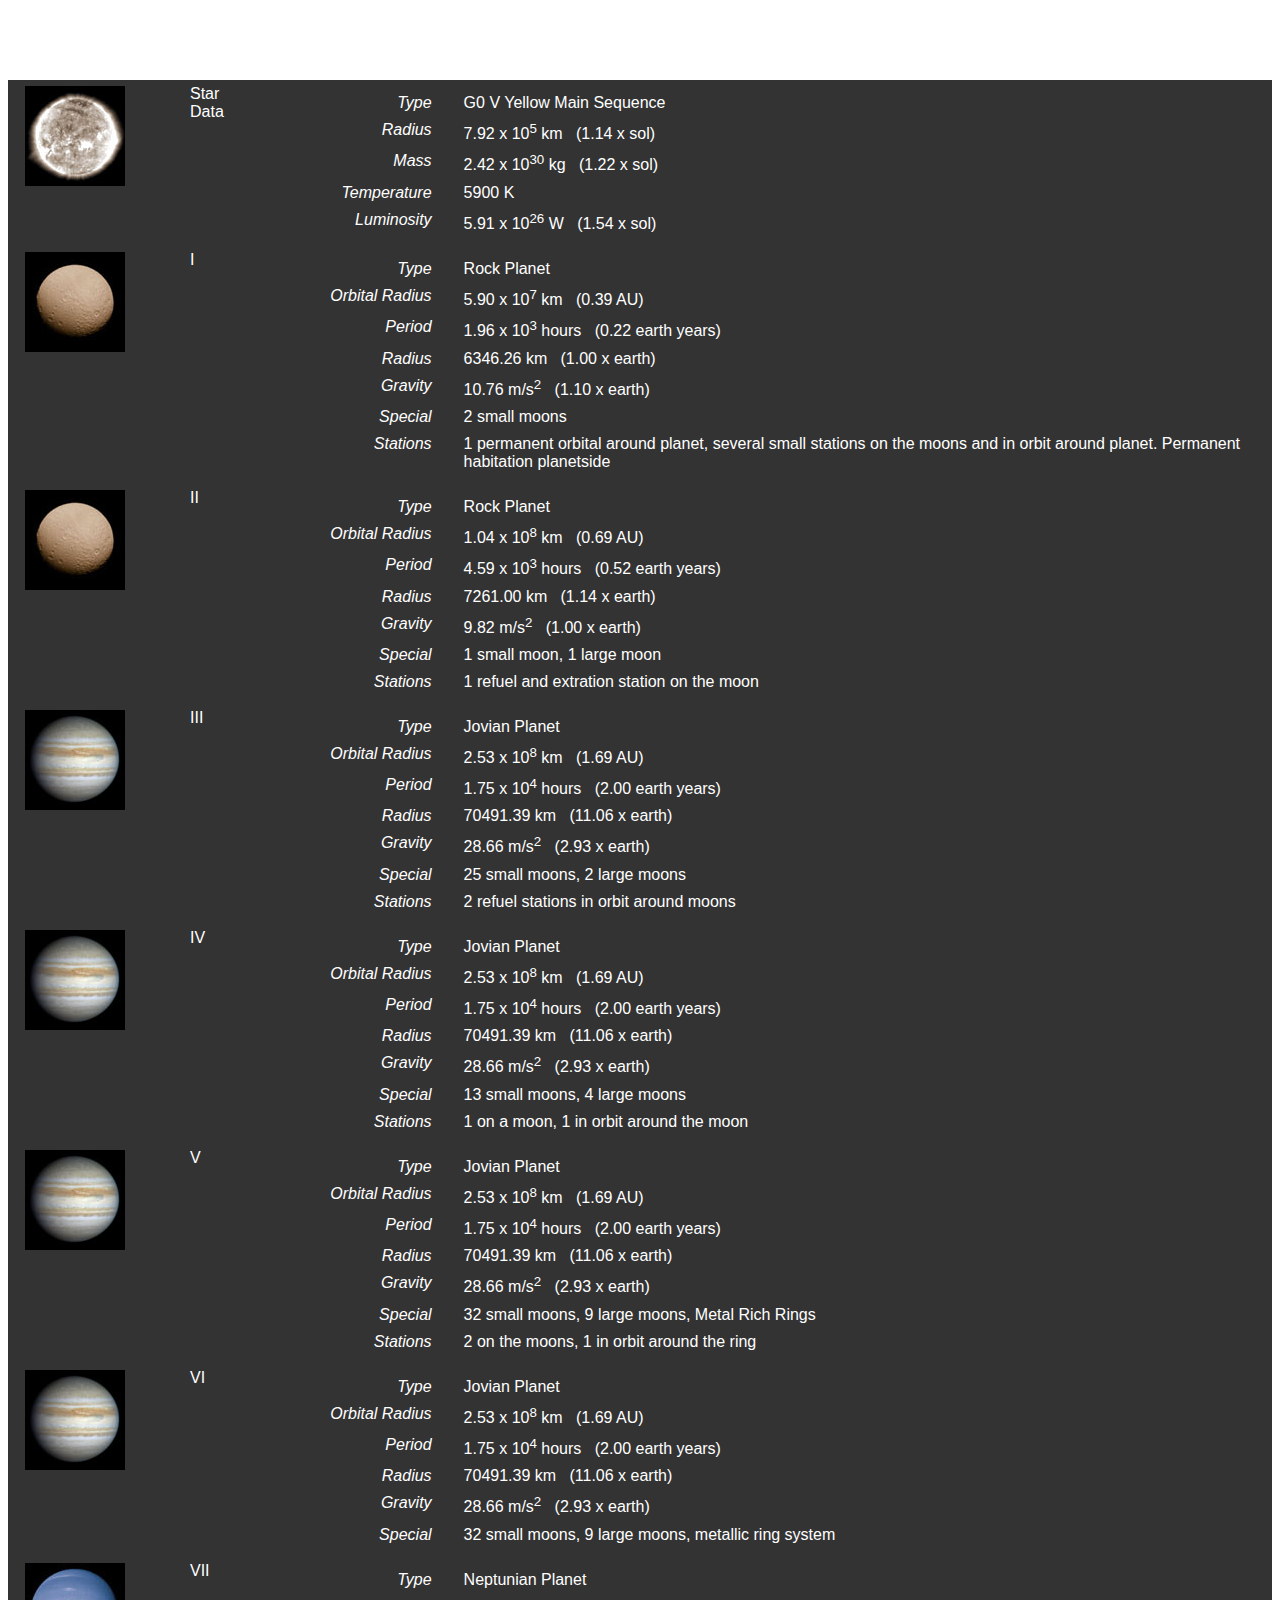
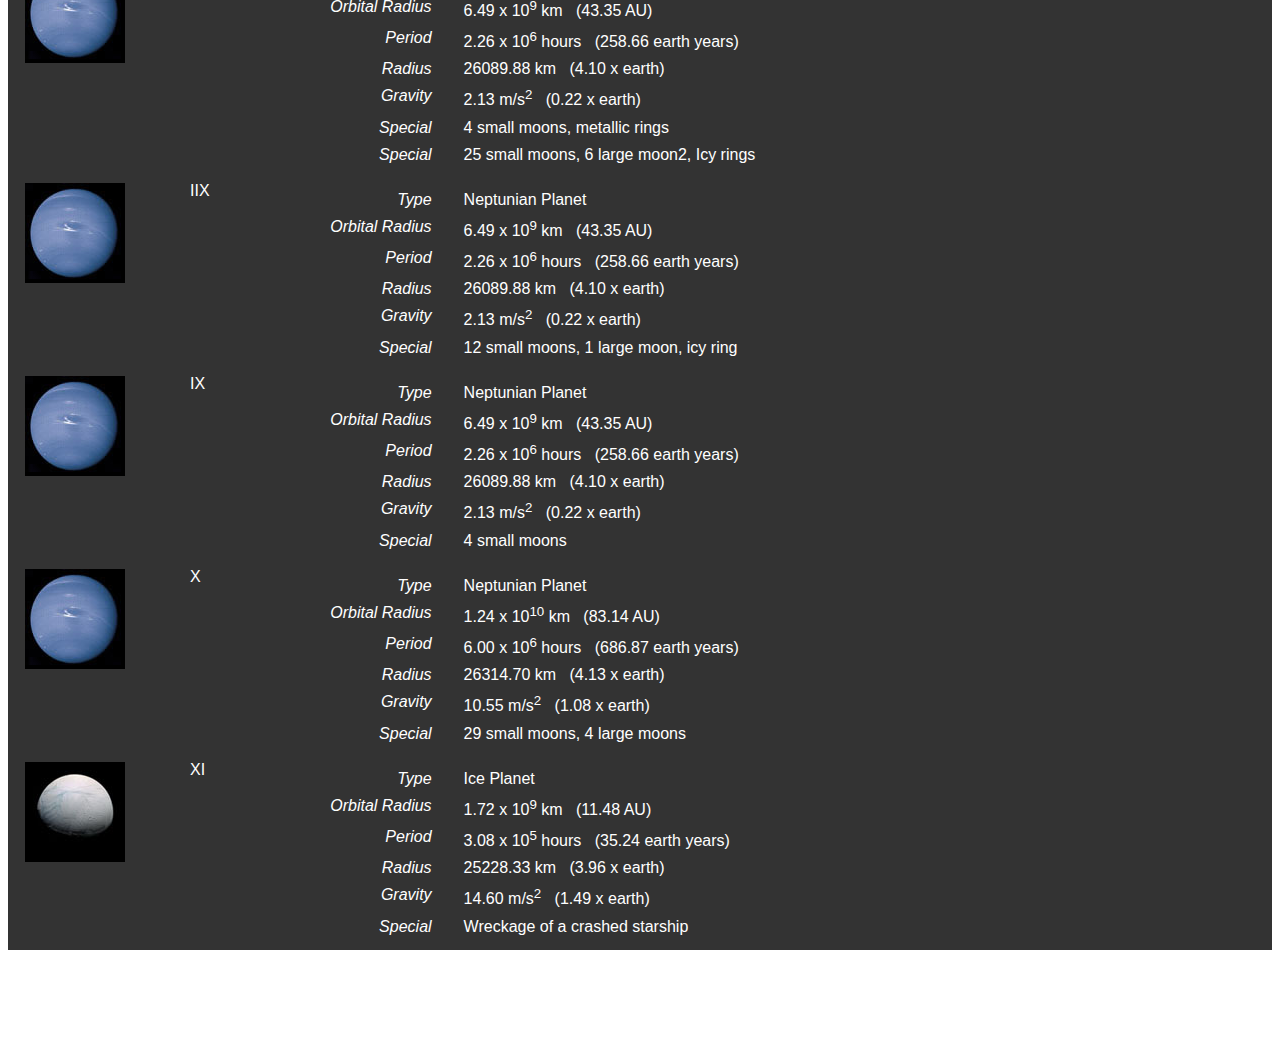
==== Mu Anae.htm @ d60c14b1 "Mu Anae System" ====
<!DOCTYPE html>
<!-- saved from url=(0044)https://donjon.bin.sh/scifi/system/index.cgi -->
<html lang="en" nighteye="disabled">
<!-- - - - - - - - - - - - - - - - - - - - - - - - - - - - - - - - - - - -->
<!-- code copyright (c) 2009-2018 drow <drow@bin.sh>                     -->
<!-- https://twitter.com/donjon_bin_sh                                   -->
<!-- - - - - - - - - - - - - - - - - - - - - - - - - - - - - - - - - - - -->

<head>
    <meta http-equiv="Content-Type" content="text/html; charset=UTF-8">
    <title>donjon; Mu Anae</title>
    <link rel="shortcut icon" type="image/vnd.microsoft.icon" href="https://donjon.bin.sh/skin/images/donjon.ico">
    <link rel="stylesheet" type="text/css" media="all" href="./donjon; Mu Anae_files/common.css">
    <link rel="stylesheet" type="text/css" media="all" href="./donjon; Mu Anae_files/css">
    <link rel="stylesheet" type="text/css" media="all" href="./donjon; Mu Anae_files/stats.css">
    <link rel="stylesheet" type="text/css" media="screen" href="./donjon; Mu Anae_files/space.css">
    <link rel="stylesheet" type="text/css" media="screen" href="./donjon; Mu Anae_files/stats_rev.css">
    <script type="text/javascript" src="./donjon; Mu Anae_files/prototype.js"></script>
</head>

<body>
    <!-- BEGIN OF CONTENT -->
    <h1>Mu Anae</h1>
    <table class="stats">
        <tbody>
            <tr class="section">
                <td class="icon"><img src="./donjon; Mu Anae_files/G.jpg" alt=""></td>
                <td class="icon"></td>
                <td class="section_title">Star Data</td>
                <td>
                    <table class="section">
                        <tbody>
                            <tr>
                                <td class="detail">Type</td>
                                <td class="value">G0 V Yellow Main Sequence</td>
                            </tr>
                            <tr>
                                <td class="detail">Radius</td>
                                <td class="value">7.92 x 10<sup>5</sup> km &nbsp; (1.14 x sol)</td>
                            </tr>
                            <tr>
                                <td class="detail">Mass</td>
                                <td class="value">2.42 x 10<sup>30</sup> kg &nbsp; (1.22 x sol)</td>
                            </tr>
                            <tr>
                                <td class="detail">Temperature</td>
                                <td class="value">5900 K</td>
                            </tr>
                            <tr>
                                <td class="detail">Luminosity</td>
                                <td class="value">5.91 x 10<sup>26</sup> W &nbsp; (1.54 x sol)</td>
                            </tr>
                        </tbody>
                    </table>
                </td>
            </tr>
            <tr class="section">
                <td class="icon"><img src="./donjon; Mu Anae_files/tethys.jpg" alt=""></td>
                <td class="icon"></td>
                <td class="section_title">I</td>
                <td>
                    <table class="section">
                        <tbody>
                            <tr>
                                <td class="detail">Type</td>
                                <td class="value">Rock Planet</td>
                            </tr>
                            <tr>
                                <td class="detail">Orbital Radius</td>
                                <td class="value">5.90 x 10<sup>7</sup> km &nbsp; (0.39 AU)</td>
                            </tr>
                            <tr>
                                <td class="detail">Period</td>
                                <td class="value">1.96 x 10<sup>3</sup> hours &nbsp; (0.22 earth years)</td>
                            </tr>
                            <tr>
                                <td class="detail">Radius</td>
                                <td class="value">6346.26 km &nbsp; (1.00 x earth)</td>
                            </tr>
                            <tr>
                                <td class="detail">Gravity</td>
                                <td class="value">10.76 m/s<sup>2</sup> &nbsp; (1.10 x earth)</td>
                            </tr>
                            <tr>
                                <td class="detail">Special</td>
                                <td class="value">2 small moons</td>
                            </tr>
                            <tr>
                                <td class="detail">Stations</td>
                                <td class="value">1 permanent orbital around planet, several small stations on the moons and in orbit around planet. Permanent habitation planetside</td>
                            </tr>
                        </tbody>
                    </table>
                </td>
            </tr>
            <tr class="section">
                <td class="icon"><img src="./donjon; Mu Anae_files/tethys.jpg" alt=""></td>
                <td class="icon"></td>
                <td class="section_title">II</td>
                <td>
                    <table class="section">
                        <tbody>
                            <tr>
                                <td class="detail">Type</td>
                                <td class="value">Rock Planet</td>
                            </tr>
                            <tr>
                                <td class="detail">Orbital Radius</td>
                                <td class="value">1.04 x 10<sup>8</sup> km &nbsp; (0.69 AU)</td>
                            </tr>
                            <tr>
                                <td class="detail">Period</td>
                                <td class="value">4.59 x 10<sup>3</sup> hours &nbsp; (0.52 earth years)</td>
                            </tr>
                            <tr>
                                <td class="detail">Radius</td>
                                <td class="value">7261.00 km &nbsp; (1.14 x earth)</td>
                            </tr>
                            <tr>
                                <td class="detail">Gravity</td>
                                <td class="value">9.82 m/s<sup>2</sup> &nbsp; (1.00 x earth)</td>
                            </tr>
                            <tr>
                                <td class="detail">Special</td>
                                <td class="value">1 small moon, 1 large moon</td>
                            </tr>
                            <tr>
                                <td class="detail">Stations</td>
                                <td class="value">1 refuel and extration station on the moon</td>
                            </tr>
                        </tbody>
                    </table>
                </td>
            </tr>

            <tr class="section">
                <td class="icon"><img src="./donjon; Mu Anae_files/jupiter.jpg" alt=""></td>
                <td class="icon"></td>
                <td class="section_title">III</td>
                <td>
                    <table class="section">
                        <tbody>
                            <tr>
                                <td class="detail">Type</td>
                                <td class="value">Jovian Planet</td>
                            </tr>
                            <tr>
                                <td class="detail">Orbital Radius</td>
                                <td class="value">2.53 x 10<sup>8</sup> km &nbsp; (1.69 AU)</td>
                            </tr>
                            <tr>
                                <td class="detail">Period</td>
                                <td class="value">1.75 x 10<sup>4</sup> hours &nbsp; (2.00 earth years)</td>
                            </tr>
                            <tr>
                                <td class="detail">Radius</td>
                                <td class="value">70491.39 km &nbsp; (11.06 x earth)</td>
                            </tr>
                            <tr>
                                <td class="detail">Gravity</td>
                                <td class="value">28.66 m/s<sup>2</sup> &nbsp; (2.93 x earth)</td>
                            </tr>
                            <tr>
                                <td class="detail">Special</td>
                                <td class="value">25 small moons, 2 large moons</td>
                            </tr>
                            <tr>
                                <td class="detail">Stations</td>
                                <td class="value">2 refuel stations in orbit around moons</td>
                            </tr>
                        </tbody>
                    </table>
                </td>
            </tr>
                        <tr class="section">
                <td class="icon"><img src="./donjon; Mu Anae_files/jupiter.jpg" alt=""></td>
                <td class="icon"></td>
                <td class="section_title">IV</td>
                <td>
                    <table class="section">
                        <tbody>
                            <tr>
                                <td class="detail">Type</td>
                                <td class="value">Jovian Planet</td>
                            </tr>
                            <tr>
                                <td class="detail">Orbital Radius</td>
                                <td class="value">2.53 x 10<sup>8</sup> km &nbsp; (1.69 AU)</td>
                            </tr>
                            <tr>
                                <td class="detail">Period</td>
                                <td class="value">1.75 x 10<sup>4</sup> hours &nbsp; (2.00 earth years)</td>
                            </tr>
                            <tr>
                                <td class="detail">Radius</td>
                                <td class="value">70491.39 km &nbsp; (11.06 x earth)</td>
                            </tr>
                            <tr>
                                <td class="detail">Gravity</td>
                                <td class="value">28.66 m/s<sup>2</sup> &nbsp; (2.93 x earth)</td>
                            </tr>
                            <tr>
                                <td class="detail">Special</td>
                                <td class="value">13 small moons, 4 large moons</td>
                            </tr>
                            <tr>
                                <td class="detail">Stations</td>
                                <td class="value">1 on a moon, 1 in orbit around the moon</td>
                            </tr>
                        </tbody>
                    </table>
                </td>
            </tr>
                        <tr class="section">
                <td class="icon"><img src="./donjon; Mu Anae_files/jupiter.jpg" alt=""></td>
                <td class="icon"></td>
                <td class="section_title">V</td>
                <td>
                    <table class="section">
                        <tbody>
                            <tr>
                                <td class="detail">Type</td>
                                <td class="value">Jovian Planet</td>
                            </tr>
                            <tr>
                                <td class="detail">Orbital Radius</td>
                                <td class="value">2.53 x 10<sup>8</sup> km &nbsp; (1.69 AU)</td>
                            </tr>
                            <tr>
                                <td class="detail">Period</td>
                                <td class="value">1.75 x 10<sup>4</sup> hours &nbsp; (2.00 earth years)</td>
                            </tr>
                            <tr>
                                <td class="detail">Radius</td>
                                <td class="value">70491.39 km &nbsp; (11.06 x earth)</td>
                            </tr>
                            <tr>
                                <td class="detail">Gravity</td>
                                <td class="value">28.66 m/s<sup>2</sup> &nbsp; (2.93 x earth)</td>
                            </tr>
                            <tr>
                                <td class="detail">Special</td>
                                <td class="value">32 small moons, 9 large moons, Metal Rich Rings</td>
                            </tr>
                            <tr>
                                <td class="detail">Stations</td>
                                <td class="value">2 on the moons, 1 in orbit around the ring</td>
                            </tr>
                        </tbody>
                    </table>
                </td>
            </tr>
                        <tr class="section">
                <td class="icon"><img src="./donjon; Mu Anae_files/jupiter.jpg" alt=""></td>
                <td class="icon"></td>
                <td class="section_title">VI</td>
                <td>
                    <table class="section">
                        <tbody>
                            <tr>
                                <td class="detail">Type</td>
                                <td class="value">Jovian Planet</td>
                            </tr>
                            <tr>
                                <td class="detail">Orbital Radius</td>
                                <td class="value">2.53 x 10<sup>8</sup> km &nbsp; (1.69 AU)</td>
                            </tr>
                            <tr>
                                <td class="detail">Period</td>
                                <td class="value">1.75 x 10<sup>4</sup> hours &nbsp; (2.00 earth years)</td>
                            </tr>
                            <tr>
                                <td class="detail">Radius</td>
                                <td class="value">70491.39 km &nbsp; (11.06 x earth)</td>
                            </tr>
                            <tr>
                                <td class="detail">Gravity</td>
                                <td class="value">28.66 m/s<sup>2</sup> &nbsp; (2.93 x earth)</td>
                            </tr>
                            <tr>
                                <td class="detail">Special</td>
                                <td class="value">32 small moons, 9 large moons, metallic ring system</td>
                            </tr>
                        </tbody>
                    </table>
                </td>
            </tr>
            <tr class="section">
                <td class="icon"><img src="./donjon; Mu Anae_files/neptune.jpg" alt=""></td>
                <td class="icon"></td>
                <td class="section_title">VII</td>
                <td>
                    <table class="section">
                        <tbody>
                            <tr>
                                <td class="detail">Type</td>
                                <td class="value">Neptunian Planet</td>
                            </tr>
                            <tr>
                                <td class="detail">Orbital Radius</td>
                                <td class="value">6.49 x 10<sup>9</sup> km &nbsp; (43.35 AU)</td>
                            </tr>
                            <tr>
                                <td class="detail">Period</td>
                                <td class="value">2.26 x 10<sup>6</sup> hours &nbsp; (258.66 earth years)</td>
                            </tr>
                            <tr>
                                <td class="detail">Radius</td>
                                <td class="value">26089.88 km &nbsp; (4.10 x earth)</td>
                            </tr>
                            <tr>
                                <td class="detail">Gravity</td>
                                <td class="value">2.13 m/s<sup>2</sup> &nbsp; (0.22 x earth)</td>
                            </tr>
                            <tr>
                                <td class="detail">Special</td>
                                <td class="value">4 small moons, metallic rings</td>
                            </tr>
                            <tr>
                                <td class="detail">Special</td>
                                <td class="value">25 small moons, 6 large moon2, Icy rings</td>
                            </tr>
                        </tbody>
                    </table>
                </td>
            </tr>
            <tr class="section">
                <td class="icon"><img src="./donjon; Mu Anae_files/neptune.jpg" alt=""></td>
                <td class="icon"></td>
                <td class="section_title">IIX</td>
                <td>
                    <table class="section">
                        <tbody>
                            <tr>
                                <td class="detail">Type</td>
                                <td class="value">Neptunian Planet</td>
                            </tr>
                            <tr>
                                <td class="detail">Orbital Radius</td>
                                <td class="value">6.49 x 10<sup>9</sup> km &nbsp; (43.35 AU)</td>
                            </tr>
                            <tr>
                                <td class="detail">Period</td>
                                <td class="value">2.26 x 10<sup>6</sup> hours &nbsp; (258.66 earth years)</td>
                            </tr>
                            <tr>
                                <td class="detail">Radius</td>
                                <td class="value">26089.88 km &nbsp; (4.10 x earth)</td>
                            </tr>
                            <tr>
                                <td class="detail">Gravity</td>
                                <td class="value">2.13 m/s<sup>2</sup> &nbsp; (0.22 x earth)</td>
                            </tr>
                            <tr>
                                <td class="detail">Special</td>
                                <td class="value">12 small moons, 1 large moon, icy ring</td>
                            </tr>
                        </tbody>
                    </table>
                </td>
            </tr>

            <tr class="section">
                <td class="icon"><img src="./donjon; Mu Anae_files/neptune.jpg" alt=""></td>
                <td class="icon"></td>
                <td class="section_title">IX</td>
                <td>
                    <table class="section">
                        <tbody>
                            <tr>
                                <td class="detail">Type</td>
                                <td class="value">Neptunian Planet</td>
                            </tr>
                            <tr>
                                <td class="detail">Orbital Radius</td>
                                <td class="value">6.49 x 10<sup>9</sup> km &nbsp; (43.35 AU)</td>
                            </tr>
                            <tr>
                                <td class="detail">Period</td>
                                <td class="value">2.26 x 10<sup>6</sup> hours &nbsp; (258.66 earth years)</td>
                            </tr>
                            <tr>
                                <td class="detail">Radius</td>
                                <td class="value">26089.88 km &nbsp; (4.10 x earth)</td>
                            </tr>
                            <tr>
                                <td class="detail">Gravity</td>
                                <td class="value">2.13 m/s<sup>2</sup> &nbsp; (0.22 x earth)</td>
                            </tr>
                            <tr>
                                <td class="detail">Special</td>
                                <td class="value">4 small moons</td>
                            </tr>
                        </tbody>
                    </table>
                </td>
            </tr>
            <tr class="section">
                <td class="icon"><img src="./donjon; Mu Anae_files/neptune.jpg" alt=""></td>
                <td class="icon"></td>
                <td class="section_title">X</td>
                <td>
                    <table class="section">
                        <tbody>
                            <tr>
                                <td class="detail">Type</td>
                                <td class="value">Neptunian Planet</td>
                            </tr>
                            <tr>
                                <td class="detail">Orbital Radius</td>
                                <td class="value">1.24 x 10<sup>10</sup> km &nbsp; (83.14 AU)</td>
                            </tr>
                            <tr>
                                <td class="detail">Period</td>
                                <td class="value">6.00 x 10<sup>6</sup> hours &nbsp; (686.87 earth years)</td>
                            </tr>
                            <tr>
                                <td class="detail">Radius</td>
                                <td class="value">26314.70 km &nbsp; (4.13 x earth)</td>
                            </tr>
                            <tr>
                                <td class="detail">Gravity</td>
                                <td class="value">10.55 m/s<sup>2</sup> &nbsp; (1.08 x earth)</td>
                            </tr>
                            <tr>
                                <td class="detail">Special</td>
                                <td class="value">29 small moons, 4 large moons</td>
                            </tr>
                        </tbody>
                    </table>
                </td>
            </tr>
            <tr class="section">
                <td class="icon"><img src="./donjon; Mu Anae_files/enceladus.jpg" alt=""></td>
                <td class="icon"></td>
                <td class="section_title">XI</td>
                <td>
                    <table class="section">
                        <tbody>
                            <tr>
                                <td class="detail">Type</td>
                                <td class="value">Ice Planet</td>
                            </tr>
                            <tr>
                                <td class="detail">Orbital Radius</td>
                                <td class="value">1.72 x 10<sup>9</sup> km &nbsp; (11.48 AU)</td>
                            </tr>
                            <tr>
                                <td class="detail">Period</td>
                                <td class="value">3.08 x 10<sup>5</sup> hours &nbsp; (35.24 earth years)</td>
                            </tr>
                            <tr>
                                <td class="detail">Radius</td>
                                <td class="value">25228.33 km &nbsp; (3.96 x earth)</td>
                            </tr>
                            <tr>
                                <td class="detail">Gravity</td>
                                <td class="value">14.60 m/s<sup>2</sup> &nbsp; (1.49 x earth)</td>
                            </tr>
                            <tr>
                                <td class="detail">Special</td>
                                <td class="value">Wreckage of a crashed starship</td>
                            </tr>
                        </tbody>
                    </table>
                </td>
            </tr>
        </tbody>
    </table> <!-- END OF CONTENT -->
    <div class="footnotes">
        <p>Star System Generator by drow
            <br>http://donjon.bin.sh/</p>
    </div>
</body>

</html>
---- donjon; Mu Anae_files/common.css ----
/* * * * * * * * * * * * * * * * * * * * * * * * * * * * * * * * * * * * * */
/* common.css
 *
 * copyright (c) 2006-2019 drow <drow@bin.sh>
 * all rights reserved.
*/

/* * * * * * * * * * * * * * * * * * * * * * * * * * * * * * * * * * * * * */
/* font-family */

  body { font-family: 'Asul', sans-serif; }
  textarea { font-family: 'Asul', sans-serif; font-size: 14px; }

/* * * * * * * * * * * * * * * * * * * * * * * * * * * * * * * * * * * * * */
/* content */

  h1 { text-align: center; }
  table { border-collapse: collapse; }

  .center { text-align: center; }
  table.center { margin: 0px auto; }

  optgroup { margin: 1ex 1em;
    font-style: normal; font-weight: normal; color: #808080; }
  optgroup option { color: #000000; }

  div.footnotes { margin-top: 6ex; text-align: center; }

/* * * * * * * * * * * * * * * * * * * * * * * * * * * * * * * * * * * * * */
---- donjon; Mu Anae_files/stats.css ----
/* * * * * * * * * * * * * * * * * * * * * * * * * * * * * * * * * * * * * */
/* stats.css
 *
 * copyright (c) 2006-2011 drow <drow@bin.sh>
 * all rights reserved.
*/

/* * * * * * * * * * * * * * * * * * * * * * * * * * * * * * * * * * * * * */
/* stat block */

table.stats { margin: 2ex auto;
  border: none; border-top: 1px solid; border-color: #cccccc; }
table.stats table { width: 100%; margin: 4px;
  border: none; border-top: 1px solid; border-color: #cccccc; }
table.stats tr:hover td { background: #dedede; }
table.stats tr.empty:hover td { background: none; }
table.stats tr:hover ol li:hover { background: #ffffff; }
table.stats tr:hover table tr:hover td { background: #ffffff; }
table.stats tr:hover table tr.empty:hover td { background: none; }
table.stats tr:hover table tr:hover ol li:hover { background: #dedede; }

table.stats th { padding: 1ex 1em; background: #000000; color: #ffffff; }
table.stats td { padding: 4px 1em;
  border: none; border-bottom: 1px solid; border-color: #cccccc;
  vertical-align: top; }
table.stats td.icon img { border: 1px solid; border-color: #cccccc; }
table.stats td.section { width: 8em; padding-top: 8px;
  text-align: right; white-space: nowrap;
  font-size: larger; font-weight: bold; }
table.stats td.detail { width: 8em;
  text-align: right; white-space: nowrap; font-style: italic; }
table.stats td.key { width: 8em;
  text-align: right; white-space: nowrap; font-weight: bold; }

table.stats td.value { vertical-align: bottom; }
table.stats td.value p { margin: 0px; margin-top: 1ex; }
table.stats td.value p.icon { padding-left: 2em; text-indent: -2em; }
table.stats td.value ol { margin: 0px 0px 2ex 2em; padding: 0px; }
table.stats td.value ol li { margin: 0px; padding: 2px 0.5em; }
table.stats td.value hr { margin: 1ex 0em;
  border: none; border-top: 1px solid; border-color: #cccccc; }

@media print {
  a { color: black; text-decoration: none; }
}

/* * * * * * * * * * * * * * * * * * * * * * * * * * * * * * * * * * * * * */
---- donjon; Mu Anae_files/space.css ----
/* * * * * * * * * * * * * * * * * * * * * * * * * * * * * * * * * * * * * */
/* space.css
 *
 * copyright (c) 2006-2009 drow <drow@bin.sh>
 * all rights reserved.
*/

/* * * * * * * * * * * * * * * * * * * * * * * * * * * * * * * * * * * * * */
/* content */

body { background-image: url('https://donjon.bin.sh/style/space.gif');
       color: #FFFFFF; }
a { color: #FFFFFF; }

/* * * * * * * * * * * * * * * * * * * * * * * * * * * * * * * * * * * * * */
---- donjon; Mu Anae_files/stats_rev.css ----
/* * * * * * * * * * * * * * * * * * * * * * * * * * * * * * * * * * * * * */
/* stats_rev.css
 *
 * copyright (c) 2006-2011 drow <drow@bin.sh>
 * all rights reserved.
*/

/* * * * * * * * * * * * * * * * * * * * * * * * * * * * * * * * * * * * * */
/* stat block */

table.stats { border-color: #333333;
  background: rgba(0,0,0,0.8); }
table.stats table { border-color: #333333; }
table.stats tr:hover td { background: #222222; }
table.stats tr:hover ol li:hover { background: #000000; }
table.stats tr:hover table tr:hover td { background: #000000; }
table.stats tr:hover table tr:hover ol li:hover { background: #222222; }
table.stats td { border-color: #333333; }
table.stats td.icon img { border-color: #333333; }
table.stats td.value hr { border-color: #CCCCCC; }

/* * * * * * * * * * * * * * * * * * * * * * * * * * * * * * * * * * * * * */
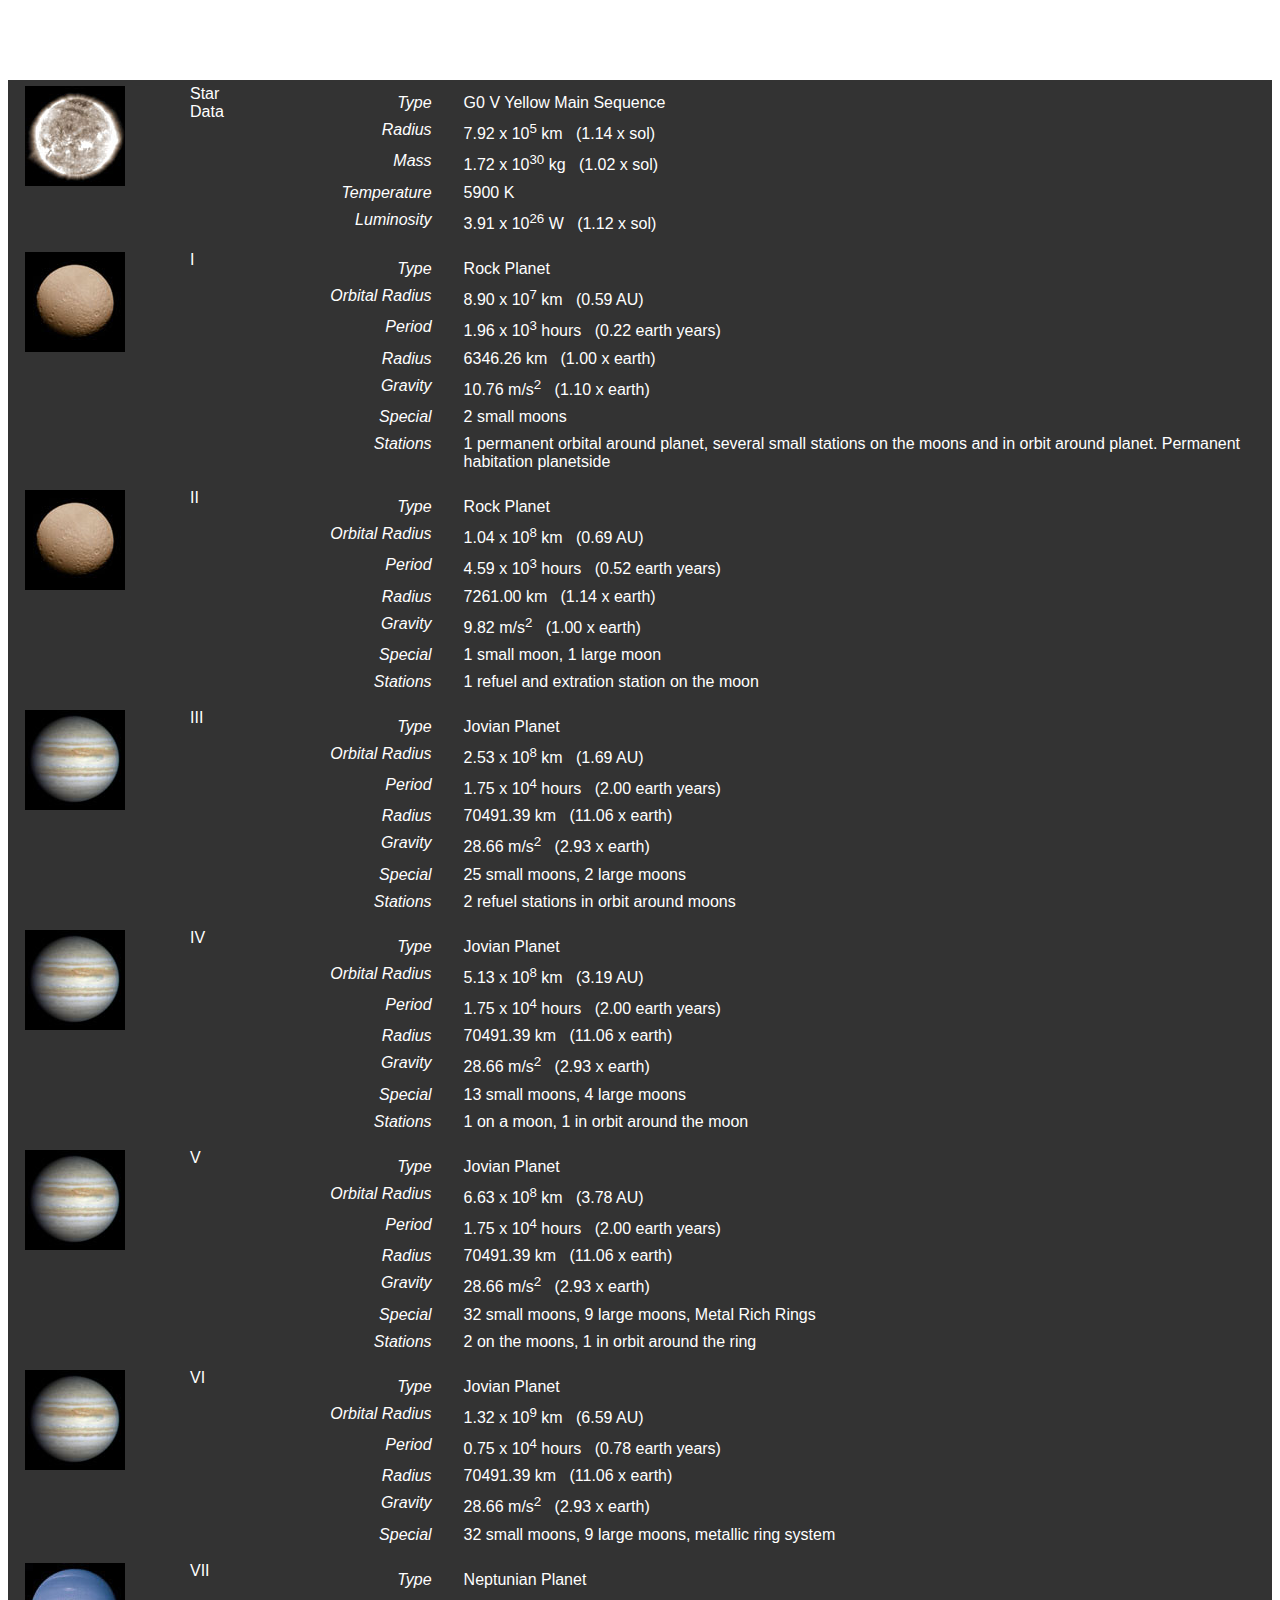
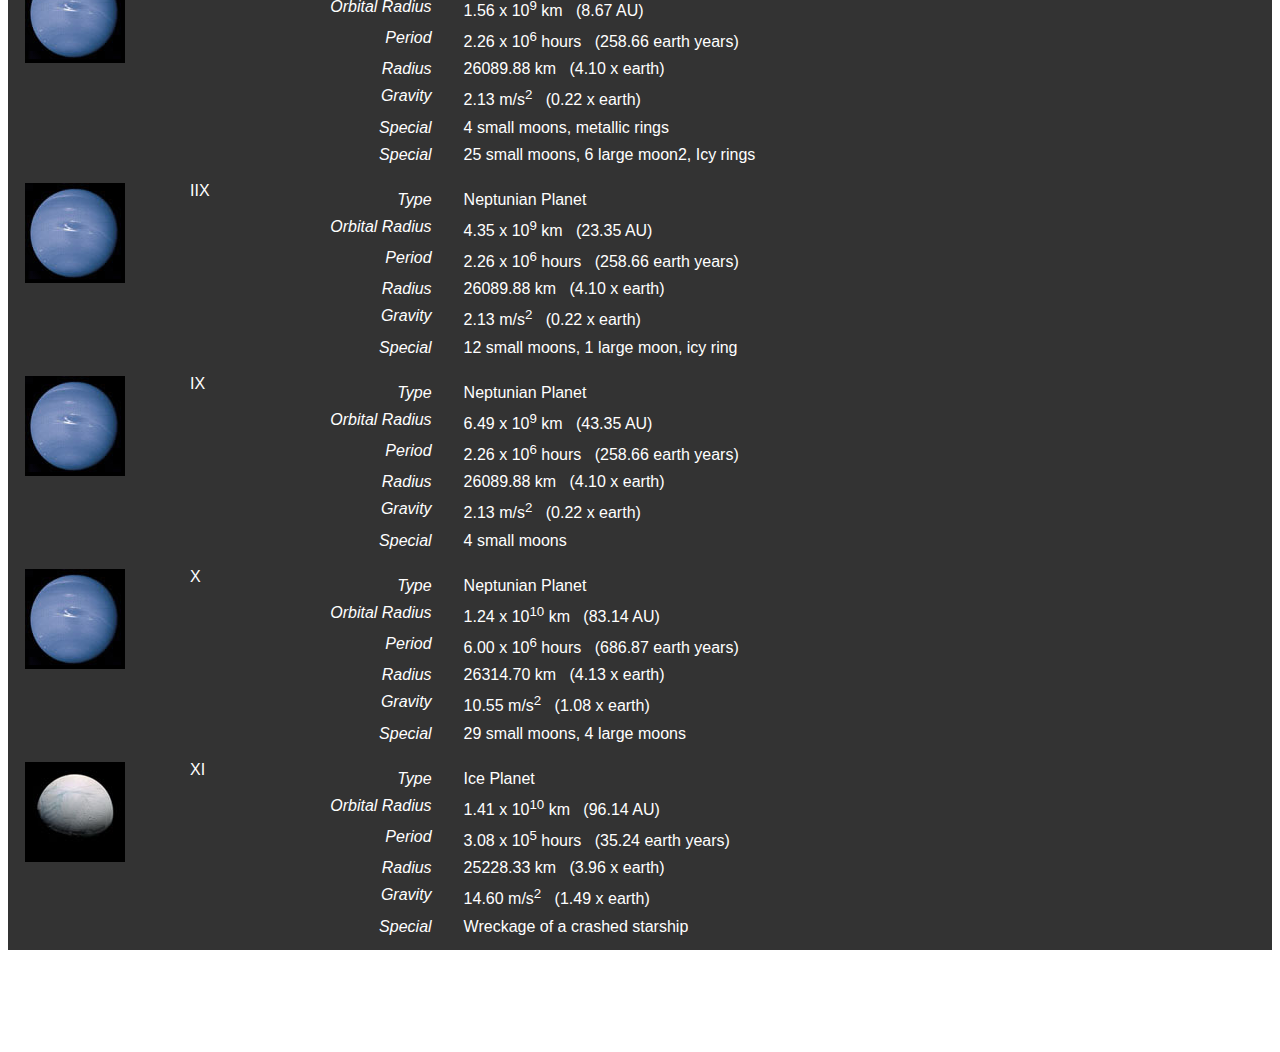
==== commit 79d56448: "small changes" ====
--- a/Mu Anae.htm
+++ b/Mu Anae.htm
@@ -40,7 +40,7 @@
                             </tr>
                             <tr>
                                 <td class="detail">Mass</td>
-                                <td class="value">2.42 x 10<sup>30</sup> kg &nbsp; (1.22 x sol)</td>
+                                <td class="value">1.72 x 10<sup>30</sup> kg &nbsp; (1.02 x sol)</td>
                             </tr>
                             <tr>
                                 <td class="detail">Temperature</td>
@@ -48,7 +48,7 @@
                             </tr>
                             <tr>
                                 <td class="detail">Luminosity</td>
-                                <td class="value">5.91 x 10<sup>26</sup> W &nbsp; (1.54 x sol)</td>
+                                <td class="value">3.91 x 10<sup>26</sup> W &nbsp; (1.12 x sol)</td>
                             </tr>
                         </tbody>
                     </table>
@@ -67,7 +67,7 @@
                             </tr>
                             <tr>
                                 <td class="detail">Orbital Radius</td>
-                                <td class="value">5.90 x 10<sup>7</sup> km &nbsp; (0.39 AU)</td>
+                                <td class="value">8.90 x 10<sup>7</sup> km &nbsp; (0.59 AU)</td>
                             </tr>
                             <tr>
                                 <td class="detail">Period</td>
@@ -185,7 +185,7 @@
                             </tr>
                             <tr>
                                 <td class="detail">Orbital Radius</td>
-                                <td class="value">2.53 x 10<sup>8</sup> km &nbsp; (1.69 AU)</td>
+                                <td class="value">5.13 x 10<sup>8</sup> km &nbsp; (3.19 AU)</td>
                             </tr>
                             <tr>
                                 <td class="detail">Period</td>
@@ -224,7 +224,7 @@
                             </tr>
                             <tr>
                                 <td class="detail">Orbital Radius</td>
-                                <td class="value">2.53 x 10<sup>8</sup> km &nbsp; (1.69 AU)</td>
+                                <td class="value">6.63 x 10<sup>8</sup> km &nbsp; (3.78 AU)</td>
                             </tr>
                             <tr>
                                 <td class="detail">Period</td>
@@ -263,11 +263,11 @@
                             </tr>
                             <tr>
                                 <td class="detail">Orbital Radius</td>
-                                <td class="value">2.53 x 10<sup>8</sup> km &nbsp; (1.69 AU)</td>
-                            </tr>
-                            <tr>
-                                <td class="detail">Period</td>
-                                <td class="value">1.75 x 10<sup>4</sup> hours &nbsp; (2.00 earth years)</td>
+                                <td class="value">1.32 x 10<sup>9</sup> km &nbsp; (6.59 AU)</td>
+                            </tr>
+                            <tr>
+                                <td class="detail">Period</td>
+                                <td class="value">0.75 x 10<sup>4</sup> hours &nbsp; (0.78 earth years)</td>
                             </tr>
                             <tr>
                                 <td class="detail">Radius</td>
@@ -298,6 +298,81 @@
                             </tr>
                             <tr>
                                 <td class="detail">Orbital Radius</td>
+                                <td class="value">1.56 x 10<sup>9</sup> km &nbsp; (8.67 AU)</td>
+                            </tr>
+                            <tr>
+                                <td class="detail">Period</td>
+                                <td class="value">2.26 x 10<sup>6</sup> hours &nbsp; (258.66 earth years)</td>
+                            </tr>
+                            <tr>
+                                <td class="detail">Radius</td>
+                                <td class="value">26089.88 km &nbsp; (4.10 x earth)</td>
+                            </tr>
+                            <tr>
+                                <td class="detail">Gravity</td>
+                                <td class="value">2.13 m/s<sup>2</sup> &nbsp; (0.22 x earth)</td>
+                            </tr>
+                            <tr>
+                                <td class="detail">Special</td>
+                                <td class="value">4 small moons, metallic rings</td>
+                            </tr>
+                            <tr>
+                                <td class="detail">Special</td>
+                                <td class="value">25 small moons, 6 large moon2, Icy rings</td>
+                            </tr>
+                        </tbody>
+                    </table>
+                </td>
+            </tr>
+            <tr class="section">
+                <td class="icon"><img src="./donjon; Mu Anae_files/neptune.jpg" alt=""></td>
+                <td class="icon"></td>
+                <td class="section_title">IIX</td>
+                <td>
+                    <table class="section">
+                        <tbody>
+                            <tr>
+                                <td class="detail">Type</td>
+                                <td class="value">Neptunian Planet</td>
+                            </tr>
+                            <tr>
+                                <td class="detail">Orbital Radius</td>
+                                <td class="value">4.35 x 10<sup>9</sup> km &nbsp; (23.35 AU)</td>
+                            </tr>
+                            <tr>
+                                <td class="detail">Period</td>
+                                <td class="value">2.26 x 10<sup>6</sup> hours &nbsp; (258.66 earth years)</td>
+                            </tr>
+                            <tr>
+                                <td class="detail">Radius</td>
+                                <td class="value">26089.88 km &nbsp; (4.10 x earth)</td>
+                            </tr>
+                            <tr>
+                                <td class="detail">Gravity</td>
+                                <td class="value">2.13 m/s<sup>2</sup> &nbsp; (0.22 x earth)</td>
+                            </tr>
+                            <tr>
+                                <td class="detail">Special</td>
+                                <td class="value">12 small moons, 1 large moon, icy ring</td>
+                            </tr>
+                        </tbody>
+                    </table>
+                </td>
+            </tr>
+
+            <tr class="section">
+                <td class="icon"><img src="./donjon; Mu Anae_files/neptune.jpg" alt=""></td>
+                <td class="icon"></td>
+                <td class="section_title">IX</td>
+                <td>
+                    <table class="section">
+                        <tbody>
+                            <tr>
+                                <td class="detail">Type</td>
+                                <td class="value">Neptunian Planet</td>
+                            </tr>
+                            <tr>
+                                <td class="detail">Orbital Radius</td>
                                 <td class="value">6.49 x 10<sup>9</sup> km &nbsp; (43.35 AU)</td>
                             </tr>
                             <tr>
@@ -314,11 +389,7 @@
                             </tr>
                             <tr>
                                 <td class="detail">Special</td>
-                                <td class="value">4 small moons, metallic rings</td>
-                            </tr>
-                            <tr>
-                                <td class="detail">Special</td>
-                                <td class="value">25 small moons, 6 large moon2, Icy rings</td>
+                                <td class="value">4 small moons</td>
                             </tr>
                         </tbody>
                     </table>
@@ -327,7 +398,7 @@
             <tr class="section">
                 <td class="icon"><img src="./donjon; Mu Anae_files/neptune.jpg" alt=""></td>
                 <td class="icon"></td>
-                <td class="section_title">IIX</td>
+                <td class="section_title">X</td>
                 <td>
                     <table class="section">
                         <tbody>
@@ -337,77 +408,6 @@
                             </tr>
                             <tr>
                                 <td class="detail">Orbital Radius</td>
-                                <td class="value">6.49 x 10<sup>9</sup> km &nbsp; (43.35 AU)</td>
-                            </tr>
-                            <tr>
-                                <td class="detail">Period</td>
-                                <td class="value">2.26 x 10<sup>6</sup> hours &nbsp; (258.66 earth years)</td>
-                            </tr>
-                            <tr>
-                                <td class="detail">Radius</td>
-                                <td class="value">26089.88 km &nbsp; (4.10 x earth)</td>
-                            </tr>
-                            <tr>
-                                <td class="detail">Gravity</td>
-                                <td class="value">2.13 m/s<sup>2</sup> &nbsp; (0.22 x earth)</td>
-                            </tr>
-                            <tr>
-                                <td class="detail">Special</td>
-                                <td class="value">12 small moons, 1 large moon, icy ring</td>
-                            </tr>
-                        </tbody>
-                    </table>
-                </td>
-            </tr>
-
-            <tr class="section">
-                <td class="icon"><img src="./donjon; Mu Anae_files/neptune.jpg" alt=""></td>
-                <td class="icon"></td>
-                <td class="section_title">IX</td>
-                <td>
-                    <table class="section">
-                        <tbody>
-                            <tr>
-                                <td class="detail">Type</td>
-                                <td class="value">Neptunian Planet</td>
-                            </tr>
-                            <tr>
-                                <td class="detail">Orbital Radius</td>
-                                <td class="value">6.49 x 10<sup>9</sup> km &nbsp; (43.35 AU)</td>
-                            </tr>
-                            <tr>
-                                <td class="detail">Period</td>
-                                <td class="value">2.26 x 10<sup>6</sup> hours &nbsp; (258.66 earth years)</td>
-                            </tr>
-                            <tr>
-                                <td class="detail">Radius</td>
-                                <td class="value">26089.88 km &nbsp; (4.10 x earth)</td>
-                            </tr>
-                            <tr>
-                                <td class="detail">Gravity</td>
-                                <td class="value">2.13 m/s<sup>2</sup> &nbsp; (0.22 x earth)</td>
-                            </tr>
-                            <tr>
-                                <td class="detail">Special</td>
-                                <td class="value">4 small moons</td>
-                            </tr>
-                        </tbody>
-                    </table>
-                </td>
-            </tr>
-            <tr class="section">
-                <td class="icon"><img src="./donjon; Mu Anae_files/neptune.jpg" alt=""></td>
-                <td class="icon"></td>
-                <td class="section_title">X</td>
-                <td>
-                    <table class="section">
-                        <tbody>
-                            <tr>
-                                <td class="detail">Type</td>
-                                <td class="value">Neptunian Planet</td>
-                            </tr>
-                            <tr>
-                                <td class="detail">Orbital Radius</td>
                                 <td class="value">1.24 x 10<sup>10</sup> km &nbsp; (83.14 AU)</td>
                             </tr>
                             <tr>
@@ -443,7 +443,7 @@
                             </tr>
                             <tr>
                                 <td class="detail">Orbital Radius</td>
-                                <td class="value">1.72 x 10<sup>9</sup> km &nbsp; (11.48 AU)</td>
+                                <td class="value">1.41 x 10<sup>10</sup> km &nbsp; (96.14 AU)</td>
                             </tr>
                             <tr>
                                 <td class="detail">Period</td>
